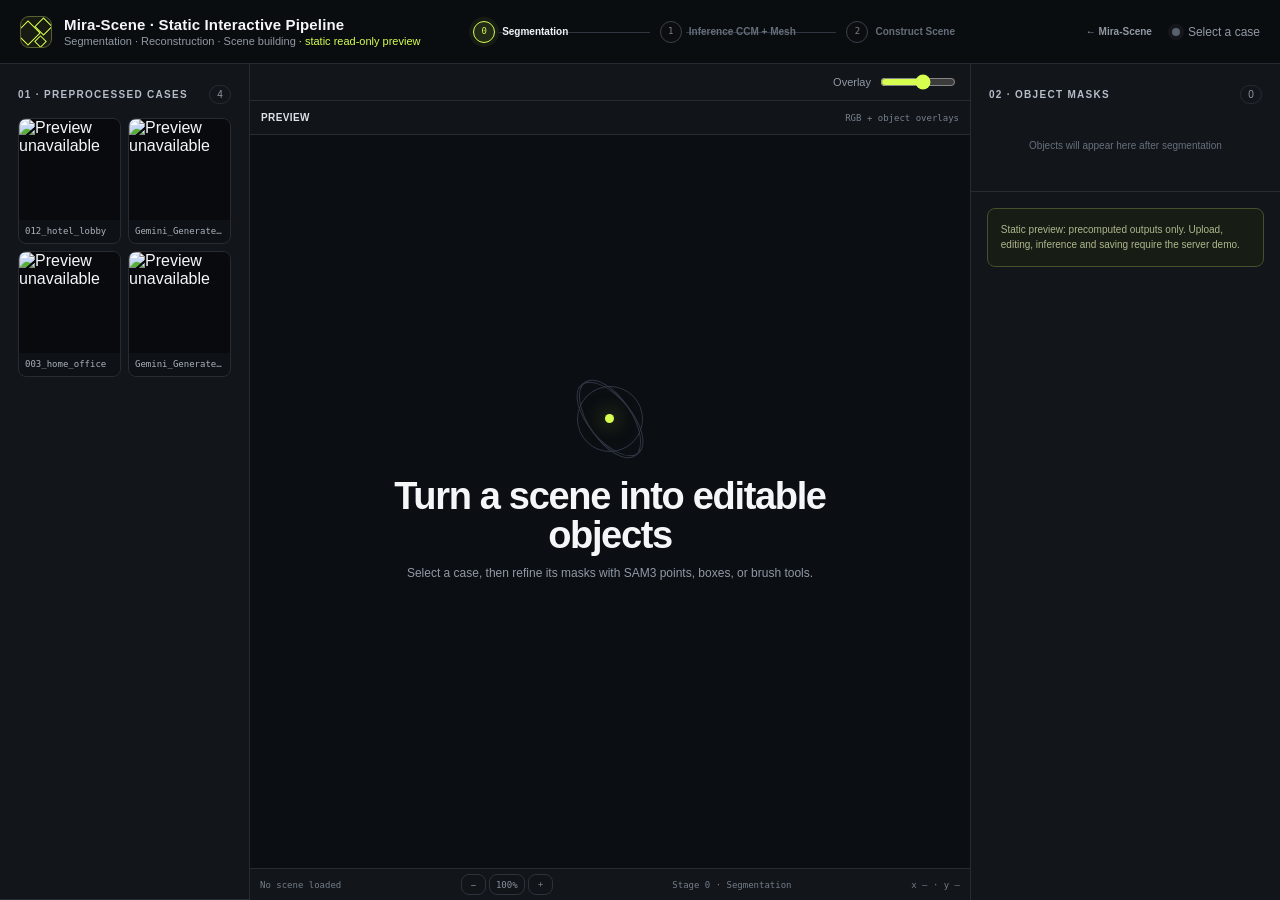
==== pages/ccm-workflow/index.html @ be69831b "Eden team page: Mira-Scene + StereoWorld" ====
<!doctype html>
<html lang="en">
<head>
  <!-- CCM 分步工作流。这一页是从原项目页（sunyangtian.github.io/Mira-Scene-web
       的 static-demo.html）整体搬过来的独立应用，不是我们这套模板的 section：
       它自带 88KB 的 demo.js 和 46KB 的 demo.css，还 monkey-patch 了 window.fetch
       来把 /api/demo/ 请求转成读静态 manifest，融不进 index.html 那套 SPA。

       整个应用自包含在这个目录里：index.html + 同级的 css/ js/ data/。
       相对原站改了五处，升级原站版本时把这几处重新套一遍：
         1. css/js 指向同级的 css/ 与 js/
         2. js/static-api.js 里的 manifest 指向 data/manifest.json
            （里面的素材地址已改写到我们自己的 HF dataset）
         3. js/demo.js 里 three.js 的 import 是 ../../../vendor/（三级，
            因为这个文件在 pages/ccm-workflow/js/ 下）
         4. 返回链接指向 ../../index.html?p=mira-scene
         5. 标题换成我们的
       注意：HTML 注释里不能出现连续两个减号。 -->
  <meta charset="utf-8"><meta name="viewport" content="width=device-width, initial-scale=1">
  <title>Mira-Scene CCM Workflow · Eden</title>
  <link rel="stylesheet" href="css/demo.css">
  <link rel="stylesheet" href="css/static-demo.css">
</head>
<body data-stage="0" class="static-readonly">
  <header class="topbar">
    <div class="brand"><div class="brand-mark" aria-hidden="true"><span></span><span></span><span></span></div><div><strong>Mira-Scene · Static Interactive Pipeline</strong><small>Segmentation · Reconstruction · Scene building</small></div></div>
    <ol class="workflow-steps pipeline-three" id="pipeline" aria-label="Mira-Scene three-stage pipeline"></ol>
    <div class="demo-links"><a class="project-page-link" href="../../index.html?p=mira-scene" aria-label="Back to the Mira-Scene page">&larr; Mira-Scene</a></div>
    <div class="system-state"><span class="state-dot ready" id="stateDot"></span><span id="systemState">Ready</span></div>
  </header>
  <main class="workspace">
    <aside class="panel source-panel">
      <section class="source-section">
        <input id="case-upload" type="file" accept="image/png,image/jpeg,image/webp,image/bmp,.png,.jpg,.jpeg,.webp,.bmp">
        <div class="upload-picker"><div class="upload-drop upload-disabled" id="case-upload-btn" role="button" tabindex="0" aria-disabled="true"><strong>Drop an image here <em>暂不支持</em></strong><span>请先使用下面的预处理结果</span></div></div>
        <label class="crop-option" for="crop-square"><input id="crop-square" type="checkbox"><span class="crop-toggle" aria-hidden="true"><i></i></span><span class="crop-copy"><strong>Crop to square</strong><small>Centered crop for new cases</small></span></label>
        <p class="hint">Existing masks load from <code>review/</code> first, then <code>input/</code>.</p>
      </section>
      <section class="recent-section">
        <div class="section-heading"><span class="eyebrow">01 · PREPROCESSED CASES</span><span class="count" id="case-count">0</span></div>
        <div id="scene-thumbnails" class="job-list case-list" role="listbox" aria-label="Cases"></div>
      </section>
    </aside>
    <section class="canvas-column">
      <div class="canvas-toolbar" id="canvas-toolbar">
        <div class="tool-group" role="group" aria-label="Editing tools">
          <button class="tool active" data-tool="select">Select</button><button class="tool" data-tool="positive"><span class="plus-dot"></span> Positive</button><button class="tool" data-tool="negative"><span class="minus-dot"></span> Negative</button><button class="tool" data-tool="box">Box</button><button class="tool" data-tool="brush">Brush</button><button class="tool" data-tool="erase">Erase</button>
        </div>
        <div class="history-controls"><button class="history-button" id="undo-paint" type="button" disabled>Undo</button><button class="history-button" id="redo-paint" type="button" disabled>Redo</button></div>
        <label class="brush-size-control" id="brush-size-control" hidden><span>Brush Size</span><input id="brush-size" type="range" min="4" max="96" step="2" value="24"><output id="brush-size-value">24 px</output></label>
        <div class="toolbar-tail"><label class="range-label">Overlay <input id="opacity" type="range" min="0" max="100" value="58"></label><button class="secondary" id="clear-prompts" type="button">Reset Edit</button></div>
      </div>
      <div class="stage-wrap" id="stageWrap">
        <div class="empty-stage" id="emptyStage"><div class="empty-orbit"><span></span></div><h1>Turn a scene into editable objects</h1><p>Select a case, then refine its masks with SAM3 points, boxes, or brush tools.</p></div>
        <div class="segmentation-workspace" id="segmentation-workspace" style="grid-template-columns:minmax(0,1fr)">
          <section class="segmentation-pane preview-pane" aria-label="Interactive segmentation preview">
            <div class="segmentation-pane-heading"><strong>Preview</strong><span>RGB + object overlays</span></div>
            <div class="segmentation-canvas-surface">
              <canvas id="sceneCanvas"></canvas>
              <div class="paint-cursor" id="paint-cursor" hidden></div>
            </div>
          </section>
          <section class="segmentation-pane selected-mask-pane" aria-label="Selected object mask" aria-hidden="true" hidden style="display:none">
            <div class="segmentation-pane-heading"><strong>Selected Mask</strong><span id="selected-mask-name">No mask selected</span></div>
            <div class="segmentation-mask-surface">
              <canvas id="selectedMaskCanvas" aria-label="Black and white selected mask preview"></canvas>
              <div class="selected-mask-cursor" id="selected-mask-cursor" hidden aria-hidden="true"></div>
              <div class="selected-mask-empty" id="selected-mask-empty">Select an object mask to preview it here.</div>
            </div>
          </section>
        </div>
        <div id="result-stage" class="result-stage hidden"></div>
        <div class="run-overlay hidden" id="runOverlay"><div class="spinner"></div><strong>Running segmentation</strong><span>Please keep this page open…</span></div>
      </div>
      <div class="statusbar"><span id="canvasMeta">No scene loaded</span><div class="zoom-controls"><button id="zoom-out" type="button">−</button><button id="reset-zoom" type="button">100%</button><button id="zoom-in" type="button">＋</button></div><span id="stageMeta">Stage 0 · Segmentation</span><span id="cursorMeta">x — · y —</span></div>
    </section>
    <aside class="panel object-panel">
      <section class="auto-segment-panel">
        <button class="primary wide" id="auto-segment" type="button" disabled><span class="button-icon">✦</span>Auto-Segment Image</button>
        <p class="hint">Run automatic segmentation for the current input image.</p>
      </section>
      <section class="objects-section">
        <div class="section-heading"><span class="eyebrow">02 · OBJECT MASKS</span><div class="object-heading-actions"><span class="count" id="object-count">0</span><button class="mask-add" id="toggle-add-object" type="button" aria-expanded="false">＋ Add object</button></div></div>
        <div class="add-object-panel" id="add-object-panel" hidden><label for="text-prompt">Add by text</label><div class="prompt-row"><input id="text-prompt" type="text" placeholder="e.g. wooden chair"><button class="secondary" id="add-by-text" type="button">Add</button></div><div class="add-object-divider">or</div><button class="secondary wide" id="add-prompt-mask" type="button">＋ Add with points / box</button></div>
        <div class="object-list" id="object-list"><div class="empty-small">Objects will appear here after segmentation</div></div>
      </section>
      <section class="sam-panel"><div class="section-heading"><span class="eyebrow">03 · EDIT MASK</span><span class="review-progress" id="review-progress">0 / 0 reviewed</span></div><div id="edit-controls"><div class="edit-guide"><strong id="edit-target">No mask selected</strong><span id="edit-hint">Select a mask, then refine it with SAM3 or paint tools.</span></div><div class="prompt-summary"><span><i class="legend positive"></i><b id="positive-count">0</b> Positive</span><span><i class="legend negative"></i><b id="negative-count">0</b> Negative</span><span><i class="legend box"></i><b id="box-count">0</b> Box</span></div><div class="candidate-strip hidden" id="candidate-strip"><span><span>Candidates <b id="candidate-count">0</b></span><small id="candidate-active"></small></span><div id="candidate-buttons"></div></div><button class="primary wide mask-edit-done" id="finish-mask" type="button" disabled>Apply &amp; Next</button></div></section>
      <section class="stage-info-panel hidden" id="stage-info-panel"><div class="section-heading"><span class="eyebrow">STAGE DETAILS</span></div><div id="stage-content" class="stage-details"></div></section>
      <section class="save-panel"><div class="section-heading"><span class="eyebrow">04 · STAGE ACTION</span></div><div id="construct-options-panel" class="construct-options-panel" hidden><span class="eyebrow">CONSTRUCT SCENE OPTIONS</span><label><input type="checkbox" data-construct-option="estimation_depth"> Estimation Depth</label><label><input type="checkbox" data-construct-option="estimate_floor"> Estimate Floor</label><label><input type="checkbox" data-construct-option="generate_environment_map"> Generate Environment Map</label></div><button class="primary wide stage-action-button" id="run-inference-ccm" type="button" hidden>Inference CCM</button><button class="primary wide stage-action-button" id="run-inference-mesh" type="button" hidden>Inference Mesh</button><button class="primary wide stage-action-button" id="construct-scene-action" type="button" hidden>Construct Scene</button><div class="pipeline-job" id="pipeline-job" hidden><div class="pipeline-job-heading"><strong id="pipeline-job-title">Pipeline task</strong><span id="pipeline-job-percent">0%</span></div><div class="pipeline-job-track"><i id="pipeline-job-progress"></i></div><span class="pipeline-job-step" id="pipeline-job-step"></span><pre id="pipeline-job-log" aria-label="Pipeline task log"></pre><button class="secondary wide" id="cancel-pipeline-job" type="button">Cancel</button></div><button class="primary wide" id="save-review" type="button" disabled>Save Edited Masks</button><button class="secondary wide next-stage" id="next-stage" type="button" disabled>Next Stage →</button><p class="hint" id="result-summary">Select a case to begin.</p></section>
    </aside>
  </main>
  <div class="toast-region" id="toasts" aria-live="polite"></div>
  <script src="js/static-api.js"></script>
  <script src="js/demo.js"></script>
</body>
</html>
---- pages/ccm-workflow/css/demo.css ----
:root {
  color-scheme: dark;
  --bg: #0b0d10;
  --surface: #12151a;
  --surface-2: #171b21;
  --line: #272c34;
  --line-strong: #363d48;
  --text: #f4f6f8;
  --muted: #9199a5;
  --accent: #d7ff4f;
  --accent-ink: #141807;
  --orange: #ff8a3d;
  --cyan: #4fe5d2;
  --danger: #ff5f68;
  --blue: #5f8cff;
  --radius: 12px;
  font-family: Inter, ui-sans-serif, -apple-system, BlinkMacSystemFont, "Segoe UI", sans-serif;
}

* { box-sizing: border-box; }

html, body {
  width: 100%;
  height: 100%;
  margin: 0;
  overflow: hidden;
  background: var(--bg);
  color: var(--text);
}

button, input, textarea { font: inherit; }

body { display: grid; grid-template-rows: auto minmax(0, 1fr); }

button { color: inherit; }

.topbar {
  height: 64px;
  display: flex;
  align-items: center;
  gap: 20px;
  padding: 0 20px;
  border-bottom: 1px solid var(--line);
  background: rgba(11, 13, 16, .96);
}

.brand {
  display: flex;
  flex: 0 0 auto;
  align-items: center;
  gap: 12px;
}

.brand strong {
  display: block;
  font-size: 15px;
  letter-spacing: .01em;
}

.brand small {
  display: block;
  margin-top: 2px;
  color: var(--muted);
  font-size: 11px;
}

.brand-mark {
  width: 32px;
  height: 32px;
  position: relative;
  border: 1px solid #596131;
  border-radius: 9px;
  background: #171b11;
  overflow: hidden;
}

.brand-mark span {
  position: absolute;
  display: block;
  border: 1px solid var(--accent);
  transform: rotate(45deg);
}

.brand-mark span:nth-child(1) { width: 18px; height: 18px; left: -2px; top: 7px; }
.brand-mark span:nth-child(2) { width: 13px; height: 13px; right: 1px; top: 3px; }
.brand-mark span:nth-child(3) { width: 9px; height: 9px; right: 6px; bottom: 1px; }

.workflow-steps {
  width: min(500px, 43vw);
  display: flex;
  align-items: center;
  justify-content: center;
  margin: 0 auto;
  padding: 0;
  list-style: none;
}

.workflow-step {
  position: relative;
  z-index: 0;
  display: flex;
  flex: 1 1 0;
  align-items: center;
  gap: 7px;
  color: #656e7a;
  font-size: 10px;
  font-weight: 600;
  white-space: nowrap;
  transition: color .2s ease;
}

.workflow-step:not(:last-child)::after {
  content: "";
  position: absolute;
  z-index: -1;
  top: 50%;
  right: 10px;
  left: 26px;
  height: 1px;
  background: #303640;
}

.workflow-step span {
  width: 22px;
  height: 22px;
  display: grid;
  flex: 0 0 22px;
  place-items: center;
  border: 1px solid #3a414c;
  border-radius: 50%;
  background: var(--bg);
  color: #77818d;
  font: 9px/1 ui-monospace, SFMono-Regular, Menlo, monospace;
}

.workflow-step.active { color: #eef2f5; }
.workflow-step.active span {
  border-color: var(--accent);
  background: rgba(215, 255, 79, .12);
  color: var(--accent);
  box-shadow: 0 0 0 4px rgba(215, 255, 79, .06);
}
.workflow-step.complete { color: #98a26e; }
.workflow-step.complete span {
  border-color: #6f7b35;
  background: #242a1c;
  color: var(--accent);
}
.workflow-step.complete:not(:last-child)::after { background: #56602f; }

.system-state {
  display: flex;
  flex: 0 0 auto;
  align-items: center;
  gap: 8px;
  color: var(--muted);
  font-size: 12px;
}

.demo-links { display:flex; flex:0 0 auto; align-items:center; }
.project-page-link { color:var(--muted); font-size:10px; font-weight:600; text-decoration:none; white-space:nowrap; }
.project-page-link:hover { color:var(--accent); }
.upload-drop.upload-disabled { cursor:not-allowed; opacity:.6; }
.upload-drop.upload-disabled em { color:var(--danger); font-size:10px; font-style:normal; margin-left:5px; }

.state-dot {
  width: 8px;
  height: 8px;
  border-radius: 50%;
  background: #59616d;
  box-shadow: 0 0 0 4px rgba(89, 97, 109, .13);
}

.state-dot.running {
  background: var(--accent);
  box-shadow: 0 0 0 4px rgba(215, 255, 79, .12);
  animation: pulse 1.5s ease-in-out infinite;
}

.state-dot.failed { background: var(--danger); }
.state-dot.ready { background: var(--cyan); }

.workspace {
  display: grid;
  grid-template-columns: 250px minmax(0, 1fr) 310px;
  min-height: 0;
}

.panel {
  min-width: 0;
  min-height: 0;
  overflow-x: hidden;
  overflow-y: auto;
  scrollbar-color: #59616d transparent;
  scrollbar-width: thin;
  background: var(--surface);
}

.source-panel {
  display: flex;
  flex-direction: column;
  border-right: 1px solid var(--line);
}

.source-section {
  flex: 0 0 auto;
  border-bottom: 0 !important;
}

.object-panel {
  display: flex;
  flex-direction: column;
  border-left: 1px solid var(--line);
}
.object-panel > section { flex: 0 0 auto; }
.auto-segment-panel { padding-bottom:12px!important; }
.auto-segment-panel .hint { text-align:center; }
body:not([data-stage="0"]) .auto-segment-panel,
body:not([data-stage="0"]) .objects-section,
body:not([data-stage="0"]) .sam-panel { display:none; }
body[data-stage="0"] .stage-info-panel { display:none; }

.source-panel,
.object-panel,
.canvas-toolbar,
.sam-panel,
.save-panel {
  transition: opacity .2s ease, box-shadow .2s ease, background-color .2s ease;
}

body[data-workflow-step="source"] .source-panel,
body[data-workflow-step="segment"] .source-panel {
  box-shadow: inset -2px 0 0 rgba(215, 255, 79, .35);
}

body[data-workflow-step="source"] .canvas-toolbar,
body[data-workflow-step="segment"] .canvas-toolbar {
  opacity: .42;
  pointer-events: none;
}

body[data-workflow-step="source"] .object-panel,
body[data-workflow-step="segment"] .object-panel {
  opacity: .5;
  pointer-events: none;
}

body[data-workflow-step="review"] .source-panel,
body[data-workflow-step="save"] .source-panel { opacity: .72; }
body[data-workflow-step="review"] .object-panel {
  box-shadow: inset 2px 0 0 rgba(215, 255, 79, .34);
}
body[data-workflow-step="save"] .objects-section,
body[data-workflow-step="save"] .sam-panel { opacity: .7; }
body[data-workflow-step="save"] .save-panel {
  background: #151912;
  box-shadow: inset 2px 0 0 rgba(215, 255, 79, .45);
}

.panel section {
  padding: 18px;
  border-bottom: 1px solid var(--line);
}

.section-heading {
  min-height: 24px;
  display: flex;
  align-items: center;
  justify-content: space-between;
  margin-bottom: 12px;
  gap: 8px;
  flex-wrap: wrap;
}

.eyebrow {
  color: #b5bdc8;
  font-size: 10px;
  font-weight: 700;
  letter-spacing: .13em;
}

.count {
  min-width: 22px;
  padding: 3px 7px;
  border: 1px solid var(--line);
  border-radius: 99px;
  color: var(--muted);
  font-size: 10px;
  text-align: center;
}

.object-heading-actions {
  display: flex;
  align-items: center;
  gap: 7px;
}

.mask-add {
  min-height: 30px;
  padding: 0 8px;
  border: 1px solid #596331;
  border-radius: 7px;
  background: #20251c;
  color: var(--accent);
  font-size: 11px;
  line-height: 1;
}
.mask-add:hover { border-color: #87943b; background: #29301e; }
.add-object-panel {
  padding: 12px;
  margin-bottom: 12px;
  border: 1px solid #46502d;
  border-radius: 8px;
  background: #171c14;
}
.add-object-panel[hidden] { display: none; }
.add-object-divider { margin: 8px 0; color: var(--muted); font-size: 10px; text-align: center; }
.add-object-panel .prompt-row input { min-width: 0; }
.add-object-panel .prompt-row button { flex-shrink: 0; }

label {
  display: block;
  margin-bottom: 7px;
  color: var(--muted);
  font-size: 11px;
}

textarea, input[type="text"] {
  width: 100%;
  border: 1px solid var(--line-strong);
  border-radius: 8px;
  outline: none;
  background: #0e1115;
  color: var(--text);
}

textarea {
  resize: none;
  padding: 10px;
  font: 11px/1.55 ui-monospace, SFMono-Regular, Menlo, monospace;
}

input[type="text"] {
  height: 38px;
  padding: 0 10px;
  font-size: 12px;
}

textarea:focus, input[type="text"]:focus {
  border-color: #778035;
  box-shadow: 0 0 0 3px rgba(215, 255, 79, .06);
}

#imageUpload,
#case-upload { display: none; }

.source-divider {
  display: flex;
  align-items: center;
  gap: 9px;
  margin: 10px 0;
  color: #68717d;
  font-size: 9px;
}
.source-divider::before, .source-divider::after {
  content: "";
  height: 1px;
  flex: 1;
  background: var(--line);
}

.upload-picker {
  position: relative;
  margin-bottom: 12px;
}

.upload-drop {
  min-height: 112px;
  display: flex;
  flex-direction: column;
  align-items: center;
  justify-content: center;
  gap: 7px;
  padding: 18px 12px;
  border: 1px dashed #434b57;
  border-radius: 9px;
  outline: none;
  background: #0e1115;
  color: #d3d8df;
  text-align: center;
  cursor: pointer;
  transition: border-color .15s ease, background .15s ease, color .15s ease;
}
.upload-drop strong { font-size: 13px; font-weight: 650; }
.upload-drop strong { overflow-wrap: anywhere; max-width: 100%; }
.upload-drop span { color: #7d8692; font-size: 10px; overflow-wrap: anywhere; }
.upload-drop:hover, .upload-drop:focus-visible, .upload-drop.dragging {
  border-color: var(--accent);
  background: rgba(215, 255, 79, .045);
}
.upload-drop.has-file {
  padding-right: 54px;
  padding-left: 54px;
  border-style: solid;
  border-color: #596331;
  color: var(--accent);
}

.upload-remove {
  position: absolute;
  top: 8px;
  right: 8px;
  min-height: 24px;
  padding: 0 8px;
  border: 1px solid #454d58;
  border-radius: 6px;
  background: #171b21;
  color: #b9c0ca;
  font-size: 9px;
}
.upload-remove[hidden] { display: none; }
.upload-remove:hover {
  border-color: var(--danger);
  color: var(--danger);
}

.crop-option {
  display: flex;
  align-items: center;
  gap: 9px;
  padding: 8px 9px;
  border: 1px solid var(--line);
  border-radius: 8px;
  background: #0e1115;
  cursor: pointer;
}
.crop-option input {
  position: absolute;
  width: 1px;
  height: 1px;
  opacity: 0;
  pointer-events: none;
}
.crop-toggle {
  width: 28px;
  height: 16px;
  position: relative;
  flex: 0 0 28px;
  border: 1px solid #454d58;
  border-radius: 999px;
  background: #171b21;
  transition: border-color .15s ease, background .15s ease;
}
.crop-toggle i {
  position: absolute;
  width: 10px;
  height: 10px;
  left: 2px;
  top: 2px;
  border-radius: 50%;
  background: #727b87;
  transition: transform .15s ease, background .15s ease;
}
.crop-option input:checked + .crop-toggle {
  border-color: #87943b;
  background: rgba(215, 255, 79, .12);
}
.crop-option input:checked + .crop-toggle i {
  background: var(--accent);
  transform: translateX(12px);
}
.crop-option input:focus-visible + .crop-toggle {
  box-shadow: 0 0 0 3px rgba(215, 255, 79, .10);
}
.crop-copy { min-width: 0; }
.crop-copy strong, .crop-copy small { display: block; }
.crop-copy strong { color: #d3d8df; font-size: 10px; font-weight: 650; }
.crop-copy small { margin-top: 2px; color: #707985; font-size: 9px; }
.crop-adjust { margin-top: 6px; }
.crop-adjust[hidden] { display: none; }

button {
  border: 0;
  border-radius: 8px;
  cursor: pointer;
  transition: border-color .15s ease, background .15s ease, color .15s ease, transform .15s ease;
}

button:active { transform: translateY(1px); }
button:disabled { opacity: .42; cursor: not-allowed; transform: none; }

.primary {
  height: 40px;
  padding: 0 14px;
  background: var(--accent);
  color: var(--accent-ink);
  font-size: 12px;
  font-weight: 750;
}

.primary:hover:not(:disabled) { background: #e3ff78; }

.secondary {
  min-height: 34px;
  padding: 0 11px;
  border: 1px solid var(--line-strong);
  background: var(--surface-2);
  color: #d3d8df;
  font-size: 11px;
}

.secondary:hover:not(:disabled) { border-color: #59616d; background: #1c2129; }
.wide { width: 100%; }
.square { width: 38px; flex: 0 0 38px; font-size: 17px; }
.button-icon { margin-right: 6px; }

#autoSegment { margin-top: 10px; }

.hint {
  margin: 9px 0 0;
  color: #707985;
  font-size: 10px;
  line-height: 1.5;
}

.icon-button {
  width: 25px;
  height: 25px;
  background: transparent;
  color: var(--muted);
  font-size: 17px;
}

.icon-button:hover { background: var(--surface-2); color: var(--text); }

.recent-section {
  flex: 1;
  min-height: 0;
  display: flex;
  flex-direction: column;
}

.job-list, .object-list {
  min-height: 0;
  overflow-y: auto;
  scrollbar-color: #3b424d transparent;
  scrollbar-width: thin;
}

.job-item {
  display: grid;
  grid-template-columns: 8px 1fr;
  gap: 9px;
  width: 100%;
  padding: 10px 4px;
  border-bottom: 1px solid #20252c;
  border-radius: 0;
  background: transparent;
  text-align: left;
}

.job-item:hover { background: #171b21; }

.job-state {
  width: 7px;
  height: 7px;
  margin-top: 4px;
  border-radius: 50%;
  background: #59616d;
}

.job-state.ready { background: var(--cyan); }
.job-state.failed { background: var(--danger); }
.job-state.segmenting, .job-state.preflighting, .job-state.queued, .job-state.importing_masks { background: var(--accent); }

.job-copy { min-width: 0; }
.job-copy strong {
  display: block;
  overflow: hidden;
  color: #dce1e7;
  font: 10px ui-monospace, SFMono-Regular, Menlo, monospace;
  text-overflow: ellipsis;
  white-space: nowrap;
}
.job-copy span { color: var(--muted); font-size: 10px; }

.paths-section { padding-top: 11px !important; padding-bottom: 11px !important; }
details summary { cursor: pointer; color: var(--muted); font-size: 10px; }
dl { margin: 8px 0 0; }
dt { margin-top: 7px; color: #69727d; font-size: 9px; text-transform: uppercase; }
dd { margin: 2px 0 0; overflow-wrap: anywhere; color: #aab2bc; font: 9px/1.4 ui-monospace, monospace; }

.canvas-column {
  min-width: 0;
  min-height: 0;
  display: grid;
  grid-template-rows: minmax(0, auto) minmax(0, 1fr) auto;
  background: #080a0d;
}

.canvas-toolbar {
  display: flex;
  align-items: center;
  justify-content: flex-start;
  flex-wrap: wrap;
  gap: 8px 12px;
  padding: 8px 12px;
  min-width: 0;
  border-bottom: 1px solid var(--line);
  background: var(--surface);
}

.tool-group { display: flex; flex: 0 1 auto; flex-wrap: wrap; gap: 4px; max-width: 100%; }

.tool {
  height: 31px;
  padding: 0 10px;
  background: transparent;
  color: var(--muted);
  font-size: 11px;
}

.tool:hover { background: #1b2027; color: #dfe4ea; }
.tool.active { background: #242a20; color: var(--accent); }

.history-controls { display: flex; flex: 0 0 auto; gap: 4px; }
.history-button {
  height: 31px;
  padding: 0 9px;
  border: 1px solid var(--line-strong);
  background: var(--surface-2);
  color: #d3d8df;
  font-size: 10px;
}
.history-button:hover:not(:disabled) { border-color: #59616d; background: #1c2129; }

.plus-dot, .minus-dot {
  display: inline-block;
  width: 7px;
  height: 7px;
  margin-right: 4px;
  border-radius: 50%;
}
.plus-dot { background: var(--cyan); }
.minus-dot { background: var(--danger); }

.brush-size-control {
  display: flex;
  flex: 0 0 auto;
  align-items: center;
  gap: 7px;
  margin: 0;
  white-space: nowrap;
}
.brush-size-control[hidden] { display: none; }
.brush-size-control input[type="range"] { width: 92px; }
.brush-size-control output {
  min-width: 34px;
  color: #d3d8df;
  font: 10px/1 ui-monospace, SFMono-Regular, Menlo, monospace;
  text-align: right;
}

.toolbar-tail { display: flex; flex: 0 1 auto; flex-wrap: wrap; align-items: center; gap: 8px 12px; }
.range-label { display: flex; align-items: center; gap: 7px; margin: 0; }
input[type="range"] { width: 76px; accent-color: var(--accent); }

.stage-wrap {
  position: relative;
  min-width: 0;
  min-height: 0;
  overflow: hidden;
  background-color: #0b0e12;
  background-image:
    linear-gradient(45deg, #11151a 25%, transparent 25%),
    linear-gradient(-45deg, #11151a 25%, transparent 25%),
    linear-gradient(45deg, transparent 75%, #11151a 75%),
    linear-gradient(-45deg, transparent 75%, #11151a 75%);
  background-size: 24px 24px;
  background-position: 0 0, 0 12px, 12px -12px, -12px 0;
}

#sceneCanvas {
  display: none;
  width: 100%;
  height: 100%;
  touch-action: none;
}

.segmentation-workspace { width:100%; height:100%; display:grid; grid-template-columns:minmax(0,1fr); }
.segmentation-pane { min-width:0; min-height:0; display:grid; grid-template-rows:34px minmax(0,1fr); background:#0b0e12; }
.segmentation-pane + .segmentation-pane { border-left:1px solid var(--line-strong); }
.segmentation-workspace .selected-mask-pane[hidden] { display:none; }
.segmentation-pane-heading { min-width:0; display:flex; align-items:center; justify-content:space-between; gap:8px; padding:0 11px; border-bottom:1px solid var(--line); background:rgba(18,21,26,.94); }
.segmentation-pane-heading strong { color:#dce1e7; font-size:10px; letter-spacing:.04em; text-transform:uppercase; }
.segmentation-pane-heading span { min-width:0; overflow:hidden; color:#77818d; font:9px ui-monospace,monospace; text-overflow:ellipsis; white-space:nowrap; }
.segmentation-canvas-surface,.segmentation-mask-surface { position:relative; min-width:0; min-height:0; overflow:hidden; }
#selectedMaskCanvas { display:block; width:100%; height:100%; background:#000; }
.selected-mask-empty { position:absolute; inset:0; display:flex; align-items:center; justify-content:center; padding:24px; color:#707985; font-size:10px; text-align:center; }
.selected-mask-cursor { position:absolute; z-index:3; pointer-events:none; transform:translate(-50%,-50%); }
.selected-mask-cursor[hidden] { display:none; }
.selected-mask-cursor.cursor-brush,.selected-mask-cursor.cursor-erase { border:1.5px solid #fff; border-radius:50%; box-shadow:0 0 0 1px #111,inset 0 0 0 1px #111; }
.selected-mask-cursor.cursor-erase { border-color:var(--danger); }
.selected-mask-cursor.cursor-positive,.selected-mask-cursor.cursor-negative,.selected-mask-cursor.cursor-box { filter:drop-shadow(0 0 1px #000); }
.selected-mask-cursor.cursor-positive::before,.selected-mask-cursor.cursor-positive::after,
.selected-mask-cursor.cursor-negative::before,.selected-mask-cursor.cursor-negative::after,
.selected-mask-cursor.cursor-box::before,.selected-mask-cursor.cursor-box::after { content:""; position:absolute; top:50%; left:50%; background:currentColor; transform:translate(-50%,-50%); }
.selected-mask-cursor.cursor-positive::before,.selected-mask-cursor.cursor-negative::before,.selected-mask-cursor.cursor-box::before { width:18px; height:1.5px; }
.selected-mask-cursor.cursor-positive::after,.selected-mask-cursor.cursor-negative::after,.selected-mask-cursor.cursor-box::after { width:1.5px; height:18px; }
.selected-mask-cursor.cursor-positive { color:var(--cyan); }
.selected-mask-cursor.cursor-negative { color:var(--danger); }
.selected-mask-cursor.cursor-box { color:var(--accent); }

.empty-stage {
  position: absolute;
  inset: 0;
  display: flex;
  flex-direction: column;
  align-items: center;
  justify-content: center;
  padding: 30px;
  text-align: center;
}

.empty-stage h1 {
  max-width: 440px;
  margin: 25px 0 8px;
  font-size: clamp(23px, 3vw, 38px);
  line-height: 1.05;
  letter-spacing: -.035em;
}

.empty-stage p {
  max-width: 430px;
  margin: 0;
  color: var(--muted);
  font-size: 12px;
  line-height: 1.6;
}

.empty-orbit {
  width: 66px;
  height: 66px;
  position: relative;
  border: 1px solid #303744;
  border-radius: 50%;
}

.empty-orbit::before, .empty-orbit::after {
  content: "";
  position: absolute;
  border: 1px solid #303744;
  border-radius: 50%;
}
.empty-orbit::before { inset: 10px -13px; transform: rotate(50deg); }
.empty-orbit::after { inset: -13px 10px; transform: rotate(-34deg); }
.empty-orbit span {
  width: 9px;
  height: 9px;
  position: absolute;
  top: 27px;
  left: 27px;
  border-radius: 50%;
  background: var(--accent);
  box-shadow: 0 0 20px rgba(215, 255, 79, .65);
}

.run-overlay {
  position: absolute;
  inset: 0;
  z-index: 5;
  display: flex;
  flex-direction: column;
  align-items: center;
  justify-content: center;
  gap: 9px;
  background: rgba(8, 10, 13, .88);
  backdrop-filter: blur(5px);
}

.run-overlay strong { font-size: 14px; }
.run-overlay span { color: var(--muted); font-size: 11px; }

.spinner {
  width: 32px;
  height: 32px;
  margin-bottom: 7px;
  border: 2px solid #333a43;
  border-top-color: var(--accent);
  border-radius: 50%;
  animation: spin .8s linear infinite;
}

.statusbar {
  display: flex;
  align-items: center;
  justify-content: space-between;
  min-width: 0;
  min-height: 32px;
  gap: 6px;
  padding: 4px 10px;
  border-top: 1px solid var(--line);
  background: var(--surface);
  color: #747d88;
  font: 9px ui-monospace, SFMono-Regular, Menlo, monospace;
}
#canvasMeta { min-width: 0; overflow: hidden; text-overflow: ellipsis; white-space: nowrap; }
.zoom-controls, #cursorMeta { flex-shrink: 0; }

.zoom-controls { display: flex; align-items: center; gap: 3px; }
.zoom-controls button {
  min-width: 25px;
  height: 21px;
  padding: 0 6px;
  border: 1px solid #2d333c;
  background: #11151a;
  color: #89929d;
  font: inherit;
}
.zoom-controls button:hover { border-color: #4a5228; color: var(--accent); }
#resetZoom { min-width: 44px; }

#sceneCanvas.tool-positive,
#sceneCanvas.tool-negative,
#sceneCanvas.tool-box { cursor: crosshair; }
#sceneCanvas.tool-brush,
#sceneCanvas.tool-erase { cursor: auto; }
#sceneCanvas.has-paint-cursor { cursor: none; }
#sceneCanvas.panning { cursor: grabbing; }

.paint-cursor {
  position: absolute;
  z-index: 2;
  pointer-events: none;
  border: 1.5px solid white;
  border-radius: 50%;
  box-shadow: 0 0 0 1px #111, inset 0 0 0 1px #111;
  transform: translate(-50%, -50%);
}
.paint-cursor.erase { border-color: #ff5f68; }
.paint-cursor[hidden] { display: none; }

.objects-section {
  min-height: 0;
  display: flex;
  flex-direction: column;
}
.object-list { flex: 0 0 auto; max-height: clamp(140px, 28vh, 320px); }

.object-item {
  display: grid;
  grid-template-columns: 12px minmax(0, 1fr) auto;
  align-items: center;
  gap: 6px;
  padding: 8px 7px;
  border: 1px solid transparent;
  border-radius: 8px;
  cursor: pointer;
}

.object-item:hover { background: #181c22; }
.object-item.selected { border-color: #4a5228; background: #20251c; }
.object-item.mask-hidden { opacity: .58; }

.swatch {
  width: 10px;
  height: 10px;
  border-radius: 3px;
}

.object-copy { min-width: 0; }

.object-name {
  min-width: 0;
  border: 1px solid transparent;
  border-radius: 5px;
  outline: none;
  background: transparent;
  color: #dfe3e8;
  font-size: 11px;
  padding: 5px 6px;
}

.object-name:hover { border-color: #343b45; }
.object-name:focus {
  border-color: var(--accent);
  background: #0d1014;
  color: #fff;
}

.object-status {
  display: block;
  padding: 0 6px;
  color: #76808b;
  font-size: 8px;
  line-height: 1.2;
  text-transform: uppercase;
  letter-spacing: .08em;
}
.object-status.modified { color: var(--cyan); }
.object-status.empty { color: var(--danger); }
.object-status.done { color: var(--accent); }

.object-actions { display: flex; gap: 2px; }

.visibility-object,
.rename-object,
.delete-object {
  width: 26px;
  height: 26px;
  background: transparent;
  color: #707985;
  font-size: 14px;
}

.visibility-object:hover { background: #1b2529; color: var(--cyan); }
.rename-object:hover { background: #232a21; color: var(--accent); }

.delete-object {
  font-size: 15px;
}
.delete-object:hover { background: #302025; color: var(--danger); }

.sam-panel { background: #101318; }
.review-progress {
  color: #7f8894;
  font: 9px/1 ui-monospace, SFMono-Regular, Menlo, monospace;
  white-space: nowrap;
}
.edit-guide {
  margin: -2px 0 14px;
  padding: 10px 11px;
  border: 1px solid #2c333d;
  border-radius: 8px;
  background: #15191f;
}
.edit-guide strong {
  display: block;
  overflow: hidden;
  color: #e8ecef;
  font-size: 11px;
  text-overflow: ellipsis;
  white-space: nowrap;
}
.edit-guide span {
  display: block;
  margin-top: 4px;
  color: #858e9a;
  font-size: 9px;
  line-height: 1.45;
}
.prompt-row, .export-row { display: flex; gap: 7px; }
.auto-prompt-hint { margin-bottom: 0; }
.mask-edit-done { margin-top: 12px; }

.prompt-summary {
  display: flex;
  gap: 14px;
  margin-top: 11px;
  color: var(--muted);
  font-size: 10px;
}

.prompt-summary span { display: flex; align-items: center; gap: 4px; }
.prompt-summary b { color: #dbe0e6; font-weight: 600; }

.legend {
  display: inline-block;
  width: 7px;
  height: 7px;
  border-radius: 50%;
}
.legend.positive { background: var(--cyan); }
.legend.negative { background: var(--danger); }
.legend.box {
  border: 1px solid var(--accent);
  border-radius: 2px;
  background: transparent;
}

.candidate-strip {
  display: block;
  margin-top: 10px;
  color: var(--muted);
  font-size: 10px;
}

.candidate-strip > span {
  display: flex;
  align-items: baseline;
  justify-content: space-between;
  gap: 8px;
  margin-bottom: 6px;
}
.candidate-strip b { color: #dbe0e6; }
.candidate-strip small {
  color: #7d8692;
  font: 9px/1.2 ui-monospace, monospace;
}

#candidateButtons {
  width: 100%;
  max-height: 108px;
  overflow-y: auto;
  display: grid;
  grid-template-columns: repeat(auto-fit, minmax(48px, 1fr));
  gap: 6px;
  padding: 1px;
}

.candidate-strip button {
  position: relative;
  width: 100%;
  min-width: 48px;
  height: 32px;
  border: 1px solid var(--line-strong);
  background: #171b21;
  color: var(--muted);
  font-size: 11px;
  touch-action: manipulation;
}
.candidate-strip button:hover {
  border-color: #65707c;
  color: #eef2f5;
}
.candidate-strip button.active {
  border-color: var(--accent);
  background: rgba(215, 255, 79, .12);
  color: var(--accent);
  box-shadow: inset 0 0 0 1px rgba(215, 255, 79, .18);
}

.save-panel { border-bottom: 0 !important; }
.save-panel .primary.attention {
  box-shadow: 0 0 0 3px rgba(215, 255, 79, .1), 0 0 24px rgba(215, 255, 79, .08);
}
.download-results { min-height: 42px; }
.download-copy {
  margin: 11px 0 8px;
  color: #858e9a;
  font-size: 10px;
  line-height: 1.5;
}
.download-copy code {
  padding: 1px 4px;
  border-radius: 4px;
  background: #20252c;
  color: #bdc5ce;
  font: 9px/1.4 ui-monospace, SFMono-Regular, Menlo, monospace;
}
.export-row { margin-top: 8px; }
.export-row .secondary { flex: 0 0 54px; }

.empty-small {
  padding: 20px 8px;
  color: #67707c;
  font-size: 10px;
  line-height: 1.5;
  text-align: center;
}

.crop-modal {
  position: fixed;
  inset: 0;
  z-index: 40;
  display: flex;
  align-items: center;
  justify-content: center;
  padding: 24px;
  background: rgba(4, 6, 9, .82);
  backdrop-filter: blur(7px);
}
.crop-modal[hidden] { display: none; }

.crop-dialog {
  width: min(860px, calc(100vw - 48px));
  overflow: hidden;
  border: 1px solid #3a424d;
  border-radius: 12px;
  background: #111419;
  box-shadow: 0 28px 90px rgba(0, 0, 0, .68);
}

.crop-dialog-header,
.crop-dialog-footer {
  display: flex;
  align-items: center;
  justify-content: space-between;
  gap: 16px;
  padding: 12px 14px;
}
.crop-dialog-header { border-bottom: 1px solid var(--line); }
.crop-dialog-header strong { display: block; font-size: 13px; }
.crop-dialog-header small { display: block; margin-top: 3px; color: var(--muted); font-size: 10px; }
.crop-close { flex: 0 0 25px; }

.crop-stage {
  position: relative;
  width: 100%;
  height: min(62vh, 560px);
  min-height: 280px;
  overflow: hidden;
  background: #080a0d;
}
#cropCanvas {
  display: block;
  width: 100%;
  height: 100%;
  touch-action: none;
}
.crop-loading {
  position: absolute;
  inset: 0;
  display: grid;
  place-items: center;
  background: #080a0d;
  color: var(--muted);
  font-size: 11px;
}
.crop-loading[hidden] { display: none; }

.crop-dialog-footer { border-top: 1px solid var(--line); }
.crop-dialog-footer > span {
  color: var(--muted);
  font: 10px/1.2 ui-monospace, SFMono-Regular, Menlo, monospace;
}
.crop-dialog-footer > div { display: flex; gap: 7px; }
.crop-dialog-footer .primary { min-width: 92px; }

.toast-region {
  position: fixed;
  right: 18px;
  bottom: 18px;
  z-index: 30;
  display: flex;
  flex-direction: column;
  gap: 8px;
}

.toast {
  width: min(360px, calc(100vw - 36px));
  padding: 11px 13px;
  border: 1px solid var(--line-strong);
  border-left: 3px solid var(--cyan);
  border-radius: 8px;
  background: #171b21;
  box-shadow: 0 12px 38px rgba(0, 0, 0, .45);
  color: #dce1e7;
  font-size: 11px;
  line-height: 1.45;
}

.toast.error { border-left-color: var(--danger); }
.hidden { display: none !important; }

@keyframes spin { to { transform: rotate(360deg); } }
@keyframes pulse { 50% { opacity: .45; } }

@media (max-width: 1050px) {
  .topbar { gap: 12px; padding-inline: 14px; }
  .workflow-steps { width: 210px; margin-inline: auto; }
  .workflow-step { gap: 0; }
  .workflow-step strong { display: none; }
  .workflow-step:not(:last-child)::after { right: 5px; left: 22px; }
  .workspace { grid-template-columns: 210px minmax(0, 1fr) 290px; }
  .panel section { padding: 14px; }
}

@media (max-width: 900px) {
  html, body { overflow: auto; }
  body { display: block; height: auto; min-height: 100%; }
  .brand small, .system-state { display: none; }
  .workflow-steps { width: 170px; margin-right: 0; }
  .workspace { grid-template-columns: 1fr; height: auto; }
  .source-panel, .object-panel { border: 0; }
  .canvas-column { height: max(440px, 65vh); grid-row: 2; }
  .source-panel { grid-row: 1; }
  .object-panel { grid-row: 3; }
  .object-panel, .source-panel { overflow: visible; }
  .recent-section { max-height: 180px; }
  .crop-modal { padding: 10px; }
  .crop-dialog { width: calc(100vw - 20px); }
  .crop-stage { height: 56vh; min-height: 240px; }
  .crop-dialog-footer { align-items: flex-start; flex-direction: column; }
  .crop-dialog-footer > div { width: 100%; }
  .crop-dialog-footer button { flex: 1; }
}

@media (max-width: 540px) {
  .topbar { height: auto; min-height: 64px; flex-wrap: wrap; padding: 12px; gap: 12px; }
  .brand { min-width: 0; flex: 1 1 100%; }
  .brand strong { font-size: 13px; }
  .workflow-steps { width: 100%; margin: 0; }
  .workflow-step { gap: 6px; font-size: 9px; }
  .workflow-step strong { display: block; }
  .workflow-step:not(:last-child)::after { display: none; }
  .brush-size-control { flex-wrap: wrap; }
  #cursorMeta { display: none; }
}

/* Mira-Scene pipeline extensions. The base rules above intentionally mirror
   scene-seg-and-layers/web/styles.css. */
.pipeline-three { width:min(560px, 48vw); }
.pipeline-three .workflow-step { cursor:pointer; }
.pipeline-three .workflow-step strong { max-width:140px; overflow:hidden; text-overflow:ellipsis; }
.pipeline-three .workflow-step[aria-current="step"] { color:#eef2f5; }
.pipeline-three .workflow-step[aria-current="step"] span { border-color:var(--accent); background:rgba(215,255,79,.12); color:var(--accent); box-shadow:0 0 0 4px rgba(215,255,79,.06); }
.stage-action-button { margin-bottom:7px; border:1px solid #596331; background:transparent; color:var(--accent); }
.stage-action-button:hover:not(:disabled) { border-color:var(--accent); background:rgba(215,255,79,.05); }
.stage-action-button.loaded { border-color:var(--cyan); color:var(--cyan); }
#finish-mask,#save-review { border:1px solid #596331; background:transparent; color:var(--accent); }
#finish-mask:hover:not(:disabled),#save-review:hover:not(:disabled) { border-color:var(--accent); background:rgba(215,255,79,.05); }
.construct-options-panel { display:flex; flex-direction:column; align-items:stretch; gap:8px; margin:0 0 8px; padding:10px 12px; border:1px solid var(--line); border-radius:9px; background:var(--surface); color:#cbd2da; font-size:10px; }
.construct-options-panel[hidden] { display:none; }
.construct-options-panel .eyebrow { margin-bottom:2px; color:#89939f; }
.construct-options-panel label { display:flex; align-items:center; gap:7px; cursor:pointer; line-height:1.25; }
.construct-options-panel input { accent-color:var(--accent); margin:0; }
.pipeline-job { margin:4px 0 10px; padding:10px; border:1px solid var(--line); border-radius:9px; background:#0b0e12; }
.pipeline-job-heading { display:flex; align-items:center; justify-content:space-between; gap:8px; color:#edf2f6; font-size:10px; }
.pipeline-job-heading span { color:var(--cyan); font:9px ui-monospace,monospace; }
.pipeline-job-track { height:4px; overflow:hidden; margin:8px 0; border-radius:4px; background:#20262d; }
.pipeline-job-track i { display:block; width:0; height:100%; border-radius:inherit; background:var(--cyan); transition:width .25s ease; }
.pipeline-job-step { display:block; min-height:14px; color:#aeb7c0; font:9px/1.4 ui-monospace,monospace; }
.pipeline-job pre { max-height:130px; overflow:auto; margin:8px 0; padding:7px; border:1px solid #252b33; border-radius:6px; background:#050608; color:#aeb7c0; font:8px/1.45 ui-monospace,monospace; white-space:pre-wrap; word-break:break-word; scrollbar-width:thin; }
.pipeline-job.succeeded { border-color:#3d665c; }
.pipeline-job.failed,.pipeline-job.cancelled { border-color:#70404b; }
.pipeline-job.succeeded .pipeline-job-track i { background:#78e08f; }
.pipeline-job.failed .pipeline-job-track i,.pipeline-job.cancelled .pipeline-job-track i { background:#ff5f8f; }
.case-list { display:grid; grid-template-columns:repeat(2,minmax(0,1fr)); grid-auto-rows:max-content; align-content:start; gap:7px; padding-bottom:8px; }
.case-item { min-width:0; height:max-content; align-self:start; overflow:hidden; padding:0; border:1px solid var(--line); border-radius:8px; background:#0e1115; color:var(--text); text-align:left; }
.case-item:hover { border-color:#596331; }
.case-item[aria-selected="true"] { border-color:var(--accent); box-shadow:inset 0 0 0 1px rgba(215,255,79,.2); }
.case-item img { display:block; width:100%; height:auto; aspect-ratio:1/1; object-fit:contain; background:#080a0d; }
.case-item img.load-error { min-height:86px; }
.case-item span { display:block; overflow:hidden; padding:6px; color:#abb3bd; font:9px/1.2 ui-monospace,monospace; text-overflow:ellipsis; white-space:nowrap; }
.stage-details { color:#aab2bc; font-size:10px; line-height:1.5; }
.stage-details h2 { margin:0 0 5px; color:#eef2f5; font-size:14px; }
.stage-details strong { color:var(--accent); }
.stage-details ul { max-height:180px; overflow:auto; margin:8px 0 0; padding-left:16px; }
.stage-details a { color:var(--cyan); }
.next-stage { height:40px; margin-top:7px; border:1px solid #59616d; background:#080a0d; color:#eef2f5; font-size:12px; font-weight:750; }
.next-stage:hover:not(:disabled) { border-color:#89939f; background:#151a20; color:#fff; }
.result-stage { position:absolute; inset:0; overflow:auto; padding:20px; background:#0b0e12; scrollbar-color:#59616d transparent; scrollbar-width:thin; }
body:not([data-stage="0"]) .canvas-toolbar { display:none; }
body:not([data-stage="0"]) .canvas-column { grid-template-rows:minmax(0,1fr) auto; }
body:not([data-stage="0"]) .stage-wrap { grid-row:1; }
body:not([data-stage="0"]) .statusbar { grid-row:2; }
.result-stage-grid { display:grid; grid-template-columns:repeat(2,minmax(0,1fr)); gap:14px; }
.result-card { min-height:220px; padding:12px; border:1px solid var(--line); border-radius:10px; background:var(--surface); }
.result-card h2 { margin:0 0 9px; font-size:12px; }
.result-card img { width:100%; max-height:360px; object-fit:contain; }
.result-viewer { height:360px; }
.result-viewer canvas { width:100%!important; height:100%!important; }
.depth-stage-header { display:flex; align-items:flex-end; justify-content:space-between; gap:18px; margin-bottom:14px; }
.depth-stage-header h1 { margin:5px 0 3px; color:#eef2f5; font-size:18px; }
.depth-stage-header p { margin:0; color:var(--muted); font-size:10px; }
.method-select-label { min-width:180px; margin:0; color:#b5bdc8; font-size:10px; font-weight:700; letter-spacing:.08em; text-transform:uppercase; }
.method-select-label select { width:100%; height:34px; margin-top:6px; padding:0 30px 0 10px; border:1px solid var(--line-strong); border-radius:8px; outline:none; background:#0e1115; color:var(--text); font:11px ui-monospace,monospace; }
.method-select-label select:focus { border-color:#778035; box-shadow:0 0 0 3px rgba(215,255,79,.06); }
.ccm-stage-header { display:flex; align-items:flex-end; justify-content:space-between; gap:18px; margin-bottom:14px; }
.ccm-stage-header h1 { margin:5px 0 3px; color:#eef2f5; font-size:18px; }
.ccm-stage-header p { margin:0; color:var(--muted); font-size:10px; }
.ccm-stage-actions { display:flex; gap:8px; }
.ccm-stage-actions button { height:34px; padding:0 13px; border:1px solid #596331; border-radius:7px; background:#171b21; color:var(--accent); font-size:10px; font-weight:700; }
.ccm-stage-actions button:hover { border-color:var(--accent); background:#20251c; }
.ccm-column-headings { min-width:1180px; display:grid; grid-template-columns:86px repeat(3,minmax(120px,.65fr)) minmax(220px,1fr) minmax(220px,1fr); gap:8px; padding:0 8px 5px; color:#77818d; font:8px ui-monospace,monospace; text-transform:uppercase; }
.ccm-example-list { min-width:1180px; display:flex; flex-direction:column; gap:10px; padding-bottom:18px; }
.ccm-example-row { min-height:225px; display:grid; grid-template-columns:86px repeat(3,minmax(120px,.65fr)) minmax(220px,1fr) minmax(220px,1fr); gap:8px; align-items:stretch; padding:8px; border:1px solid var(--line); border-radius:10px; background:var(--surface); }
.ccm-row-label { display:flex; flex-direction:column; justify-content:center; gap:6px; min-width:0; color:#eef2f5; }
.ccm-row-label strong { overflow:hidden; font-size:11px; text-overflow:ellipsis; word-break:break-word; }
.ccm-row-label span { color:#77818d; font:9px ui-monospace,monospace; }
.ccm-example-card { min-width:0; height:100%; min-height:0; display:grid; grid-template-rows:auto minmax(0,1fr); }
.ccm-image-media,.ccm-pcd-viewer,.ccm-mesh-viewer { min-height:0; overflow:hidden; border:1px solid #20252c; border-radius:7px; background:#080a0d; }
.ccm-image-media { display:flex; align-items:center; justify-content:center; }
.ccm-image-media img,.ccm-image-media canvas { display:block; width:100%; height:100%; object-fit:contain; }
.ccm-image-media canvas,.ccm-image-media.mask-media img { image-rendering:pixelated; }
.ccm-pcd-viewer { position:relative; }
.ccm-mesh-viewer { position:relative; }
.ccm-pcd-viewer canvas,.ccm-mesh-viewer canvas { display:block; width:100%!important; height:100%!important; }
.ccm-missing { color:#65707c; font-size:9px; text-align:center; }
.ccm-empty { min-height:300px; border:1px solid #20252c; border-radius:9px; background:var(--surface); }
.depth-stage-grid { height:calc(100% - 65px); min-height:360px; display:grid; grid-template-columns:minmax(0,1fr) minmax(0,1fr); gap:14px; }
.depth-card { height:100%; min-height:0; display:grid; grid-template-rows:auto minmax(0,1fr); }
.result-card-heading { display:flex; align-items:center; justify-content:space-between; gap:8px; margin-bottom:9px; }
.result-card-heading h2 { margin:0; }
.result-card-heading span { overflow:hidden; color:#77818d; font:9px ui-monospace,monospace; text-overflow:ellipsis; white-space:nowrap; }
.depth-media { min-height:0; display:flex; align-items:center; justify-content:center; overflow:hidden; border:1px solid #20252c; border-radius:7px; background:#080a0d; }
.depth-media img { width:100%; height:100%; max-height:none; object-fit:contain; }
.depth-media > canvas { display:block; width:100%; height:100%; }
.stage-overlay-control { display:flex; align-items:center; gap:7px; margin:0; color:#9199a5; font-size:9px; font-weight:500; letter-spacing:0; text-transform:none; }
.stage-overlay-control input { width:86px; }
.environment-heading-actions { min-width:0; display:flex; align-items:center; justify-content:flex-end; gap:10px; }
.environment-rotation-control output { min-width:34px; color:#aeb6c0; font:9px ui-monospace,monospace; text-align:right; }
.environment-rotation-control input:disabled { opacity:.4; cursor:not-allowed; }
.post-stage-overlay-card { display:grid; grid-template-rows:auto minmax(180px,1fr); }
.post-stage-overlay-media { min-height:180px; overflow:hidden; border:1px solid #20252c; border-radius:7px; background:#080a0d; }
.post-stage-overlay-media canvas { display:block; width:100%; height:100%; }
.construct-scene-grid { display:grid; grid-template-columns:minmax(0,1fr) minmax(0,1fr); gap:14px; }
.construct-overlay-card,.construct-viewer-card { height:500px; min-height:0; }
.construct-graph-card { grid-column:1 / -1; height:390px; min-width:0; min-height:0; }
.construct-graph-card.scene-graph-card { grid-template-rows:auto minmax(0,1fr) auto; }
.construct-viewer-card { display:grid; grid-template-rows:auto minmax(0,1fr); }
.construct-scene-viewer { height:auto; min-height:0; display:grid; grid-template-rows:34px minmax(0,1fr); overflow:hidden; border:1px solid #20252c; border-radius:7px; background:#080a0d; }
.result-viewer .scene-viewer-canvas { height:320px; min-height:0; }
.construct-scene-viewer .scene-viewer-canvas { height:auto; min-height:0; }
.construct-scene-viewer > select { z-index:1; width:max-content; min-width:150px; height:28px; margin:3px 6px; padding:0 28px 0 8px; border:1px solid var(--line-strong); border-radius:6px; background:#11151a; color:#cbd2da; font:9px ui-monospace,monospace; }
.scene-graph-card { min-height:300px; display:grid; grid-template-rows:auto minmax(0,1fr); }
.scene-graph { position:relative; min-height:0; overflow:auto; border:1px solid #20252c; border-radius:7px; background:radial-gradient(circle at 50% 100%,rgba(215,255,79,.035),transparent 42%),#080a0d; scrollbar-color:#59616d transparent; scrollbar-width:thin; }
.scene-graph-svg { display:block; width:100%; min-width:520px; min-height:260px; transform-origin:top center; }
.scene-graph-edges path { fill:none; stroke:#68727e; stroke-width:1.5; opacity:.9; }
.scene-graph-edges path.non-operational { stroke-dasharray:5 5; opacity:.55; }
.scene-graph-svg marker path { fill:#87929f; stroke:none; }
.scene-graph-node rect { stroke-width:1.5; }
.scene-graph-node text { fill:#eef2f5; font:600 9px ui-monospace,monospace; text-anchor:middle; text-transform:capitalize; }
.scene-graph-node .scene-graph-node-meta { fill:#939da8; font-size:6.5px; font-weight:500; letter-spacing:.07em; }
.scene-graph-node.environment-node rect { fill:#171c22; stroke-dasharray:4 3; }
.scene-graph-node.environment-node text:first-of-type { fill:#cbd2da; }
.scene-graph-node[role="button"] { cursor:pointer; outline:none; }
.scene-graph-node[role="button"]:hover rect,.scene-graph-node[role="button"]:focus rect { stroke-width:2.5; filter:brightness(1.22); }
.scene-graph-node.selected rect { stroke-width:3; filter:drop-shadow(0 0 5px rgba(215,255,79,.42)); }
.graph-heading-actions { display:flex; align-items:center; gap:5px; }
.graph-heading-actions button { height:24px; padding:0 8px; border:1px solid var(--line-strong); border-radius:5px; background:transparent; color:#aeb6c0; font-size:8px; }
.graph-heading-actions button:last-child { border-color:#596331; color:var(--accent); }
.graph-heading-actions button:disabled { opacity:.4; }
.graph-zoom-controls { display:flex; align-items:center; }
.graph-heading-actions .graph-zoom-controls button { min-width:25px; padding:0 6px; border-radius:0; }
.graph-heading-actions .graph-zoom-controls button + button { margin-left:-1px; }
.graph-heading-actions .graph-zoom-controls button:first-child { border-radius:5px 0 0 5px; }
.graph-heading-actions .graph-zoom-controls button:last-child { border-color:var(--line-strong); border-radius:0 5px 5px 0; color:#aeb6c0; }
.graph-heading-actions #graph-zoom-reset { min-width:43px; font-family:ui-monospace,monospace; }
.scene-graph-editor { min-width:0; min-height:49px; display:grid; grid-template-columns:repeat(4,minmax(0,1fr)); gap:7px; align-items:end; padding-top:8px; }
.scene-graph-editor > span { grid-column:1 / -1; align-self:center; color:#747e8a; font-size:9px; text-align:center; }
.scene-graph-editor label { min-width:0; margin:0; color:#858f9b; font-size:8px; font-weight:700; letter-spacing:.06em; text-transform:uppercase; }
.scene-graph-editor label span { display:block; margin-bottom:4px; }
.scene-graph-editor input,.scene-graph-editor select { width:100%; height:28px; min-width:0; padding:0 7px; border:1px solid var(--line-strong); border-radius:5px; outline:none; background:#0d1014; color:#dce1e7; font:9px ui-monospace,monospace; }
.scene-graph-editor input:focus,.scene-graph-editor select:focus { border-color:#778035; }
.scene-graph-legend { position:sticky; right:8px; bottom:8px; float:right; display:flex; align-items:center; gap:12px; width:max-content; margin:-28px 8px 8px auto; padding:5px 8px; border:1px solid #252b33; border-radius:6px; background:rgba(14,17,21,.9); color:#818b97; font:8px ui-monospace,monospace; pointer-events:none; }
.scene-graph-legend span { display:flex; align-items:center; gap:5px; }
.scene-graph-legend i { display:inline-block; }
.scene-graph-legend .graph-line { width:17px; height:1px; background:#87929f; }
.scene-graph-legend .graph-level { width:10px; height:10px; border:1px dashed #87929f; border-radius:2px; }
.point-cloud-viewer { position:relative; }
.point-cloud-viewer canvas { width:100%!important; height:100%!important; display:block; }
.viewer-loading,.viewer-empty { min-height:220px; display:flex; flex-direction:column; align-items:center; justify-content:center; gap:9px; padding:24px; color:var(--muted); text-align:center; }
.viewer-loading .spinner { width:25px; height:25px; margin:0; }
.viewer-loading strong,.viewer-empty strong { color:#dce1e7; font-size:11px; }
.viewer-empty span { max-width:360px; font-size:10px; line-height:1.5; }
.viewer-empty a { color:var(--cyan); font-size:10px; }
.viewer-empty.error strong { color:var(--danger); }
.object-item.selected { border-left-color:var(--accent); background:#20251c; }
.object-item { display:grid; grid-template-columns:9px minmax(0,1fr) auto; gap:8px; align-items:center; padding:8px 5px; border-bottom:1px solid #20252c; border-left:2px solid transparent; }
.object-name { height:30px!important; }
.swatch { width:8px; height:8px; border-radius:50%; }
.object-actions { display:flex; gap:3px; }
.object-actions button { width:24px; height:24px; background:#20252c; color:#aab2bc; }
@media (max-width:1200px) { .pipeline-three { width:430px; } .pipeline-three .workflow-step strong { display:none; } }
@media (max-width:900px) { .pipeline-three { width:100%; order:3; } .result-stage-grid,.depth-stage-grid,.construct-scene-grid { grid-template-columns:1fr; height:auto; } .construct-graph-card { grid-column:auto; } .depth-stage-header,.ccm-stage-header { align-items:stretch; flex-direction:column; } .construct-options-panel { align-items:stretch; flex-direction:column; gap:8px; } }
---- pages/ccm-workflow/css/static-demo.css ----
.static-readonly .brand small::after { content: " · static read-only preview"; color: var(--accent); }
.static-readonly .tool-group,
.static-readonly .history-controls,
.static-readonly #brush-size-control,
.static-readonly #clear-prompts,
.static-readonly .source-section,
.static-readonly .crop-option,
.static-readonly .source-section > .hint,
.static-readonly .auto-segment-panel,
.static-readonly .mask-add,
.static-readonly #add-object-panel,
.static-readonly .sam-panel,
.static-readonly .save-panel,
.static-readonly .object-actions,
.static-readonly #scene-graph-editor,
.static-readonly #reset-scene-graph,
.static-readonly #save-scene-graph { display: none !important; }
.static-readonly .object-name { pointer-events: none; }
.static-readonly .canvas-toolbar { justify-content: flex-end; }
.static-readonly .scene-graph-card .graph-heading-actions > span::after { content: " · read only"; color: var(--accent); }
.static-readonly .object-panel { padding-bottom: 1rem; }
.static-readonly .object-panel::after {
  content: "Static preview: precomputed outputs only. Upload, editing, inference and saving require the server demo.";
  display: block; margin: 1rem; padding: .8rem; border: 1px solid #46502d; border-radius: 8px;
  background: #171c14; color: #aeb88d; font-size: 10px; line-height: 1.55;
}
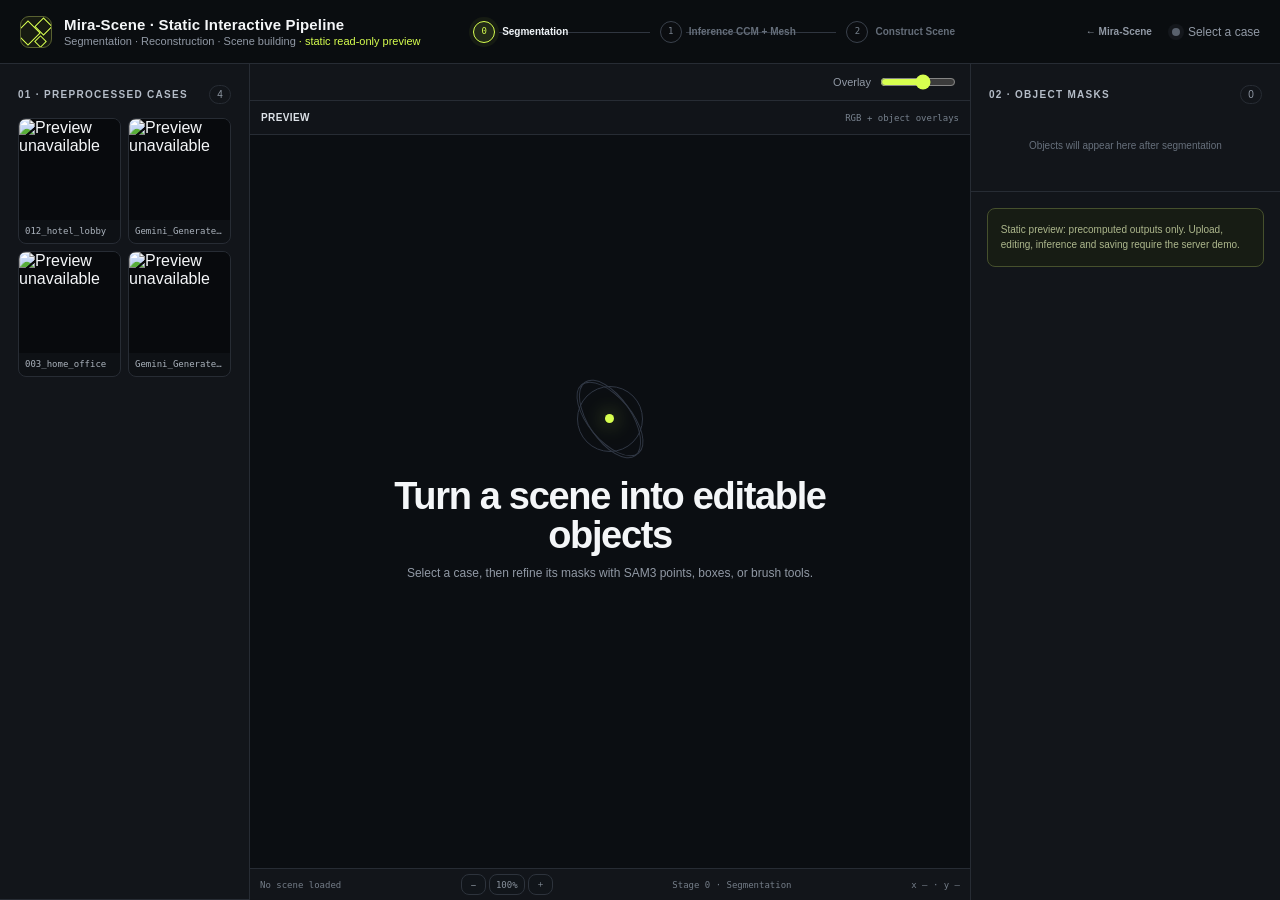
==== commit a26a30de: "Serve all page media from R2 at assets.vast-eden.ai Every video, image, 3D model and PDF now comes f" ====
--- a/pages/ccm-workflow/index.html
+++ b/pages/ccm-workflow/index.html
@@ -10,7 +10,8 @@
        相对原站改了五处，升级原站版本时把这几处重新套一遍：
          1. css/js 指向同级的 css/ 与 js/
          2. js/static-api.js 里的 manifest 指向 data/manifest.json
-            （里面的素材地址已改写到我们自己的 HF dataset）
+            （里面的素材地址已改写成 https://assets.vast-eden.ai/ 下的绝对地址，
+            和主站 data/projects.js 的 ASSETS 是同一个，换的话两处一起换）
          3. js/demo.js 里 three.js 的 import 是 ../../../vendor/（三级，
             因为这个文件在 pages/ccm-workflow/js/ 下）
          4. 返回链接指向 ../../index.html?p=mira-scene
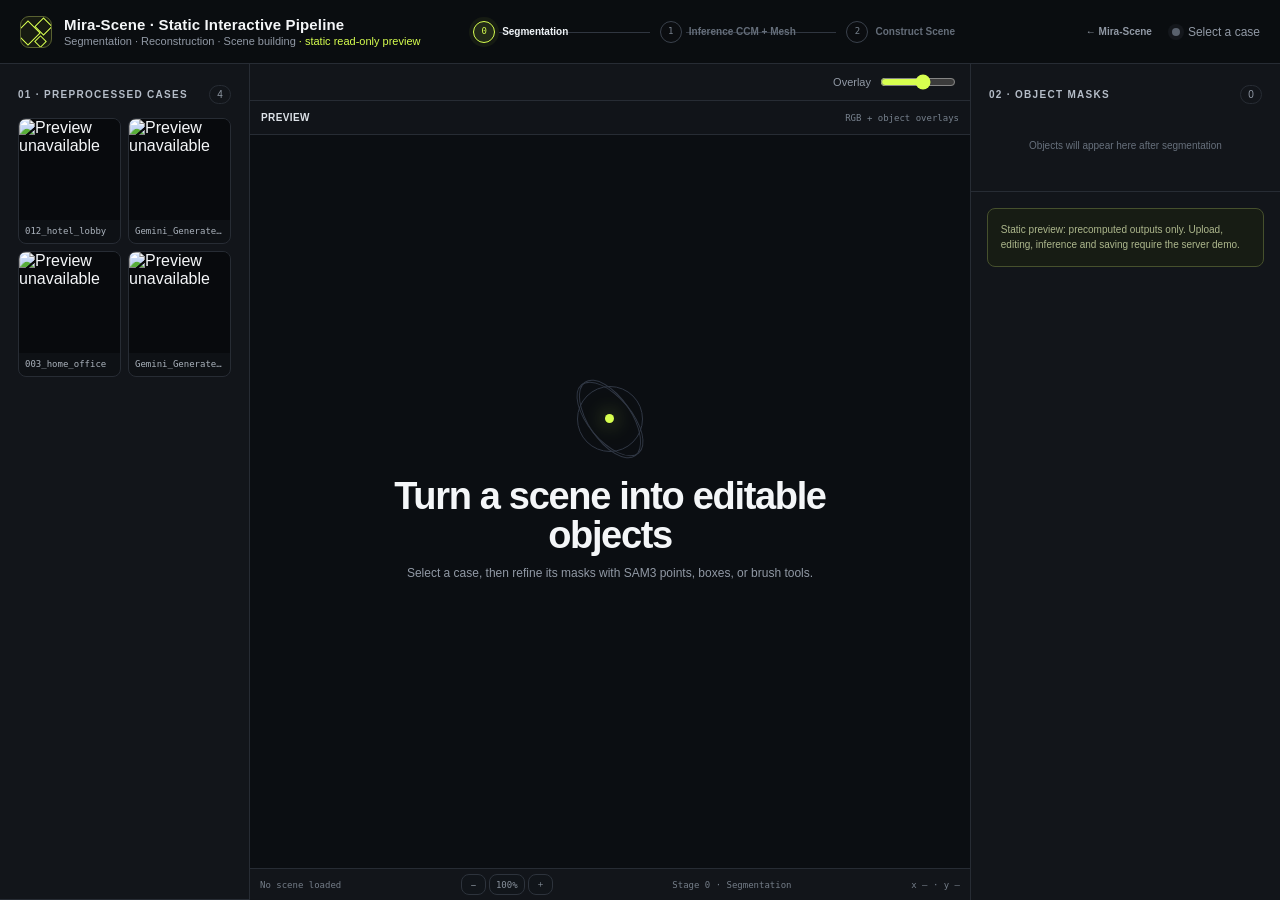
==== commit eb2a5cb4: "keep english only" ====
--- a/pages/ccm-workflow/index.html
+++ b/pages/ccm-workflow/index.html
@@ -33,7 +33,7 @@
     <aside class="panel source-panel">
       <section class="source-section">
         <input id="case-upload" type="file" accept="image/png,image/jpeg,image/webp,image/bmp,.png,.jpg,.jpeg,.webp,.bmp">
-        <div class="upload-picker"><div class="upload-drop upload-disabled" id="case-upload-btn" role="button" tabindex="0" aria-disabled="true"><strong>Drop an image here <em>暂不支持</em></strong><span>请先使用下面的预处理结果</span></div></div>
+        <div class="upload-picker"><div class="upload-drop upload-disabled" id="case-upload-btn" role="button" tabindex="0" aria-disabled="true"><strong>Drop an image here <em>not supported</em></strong><span>Use one of the preprocessed results below</span></div></div>
         <label class="crop-option" for="crop-square"><input id="crop-square" type="checkbox"><span class="crop-toggle" aria-hidden="true"><i></i></span><span class="crop-copy"><strong>Crop to square</strong><small>Centered crop for new cases</small></span></label>
         <p class="hint">Existing masks load from <code>review/</code> first, then <code>input/</code>.</p>
       </section>
